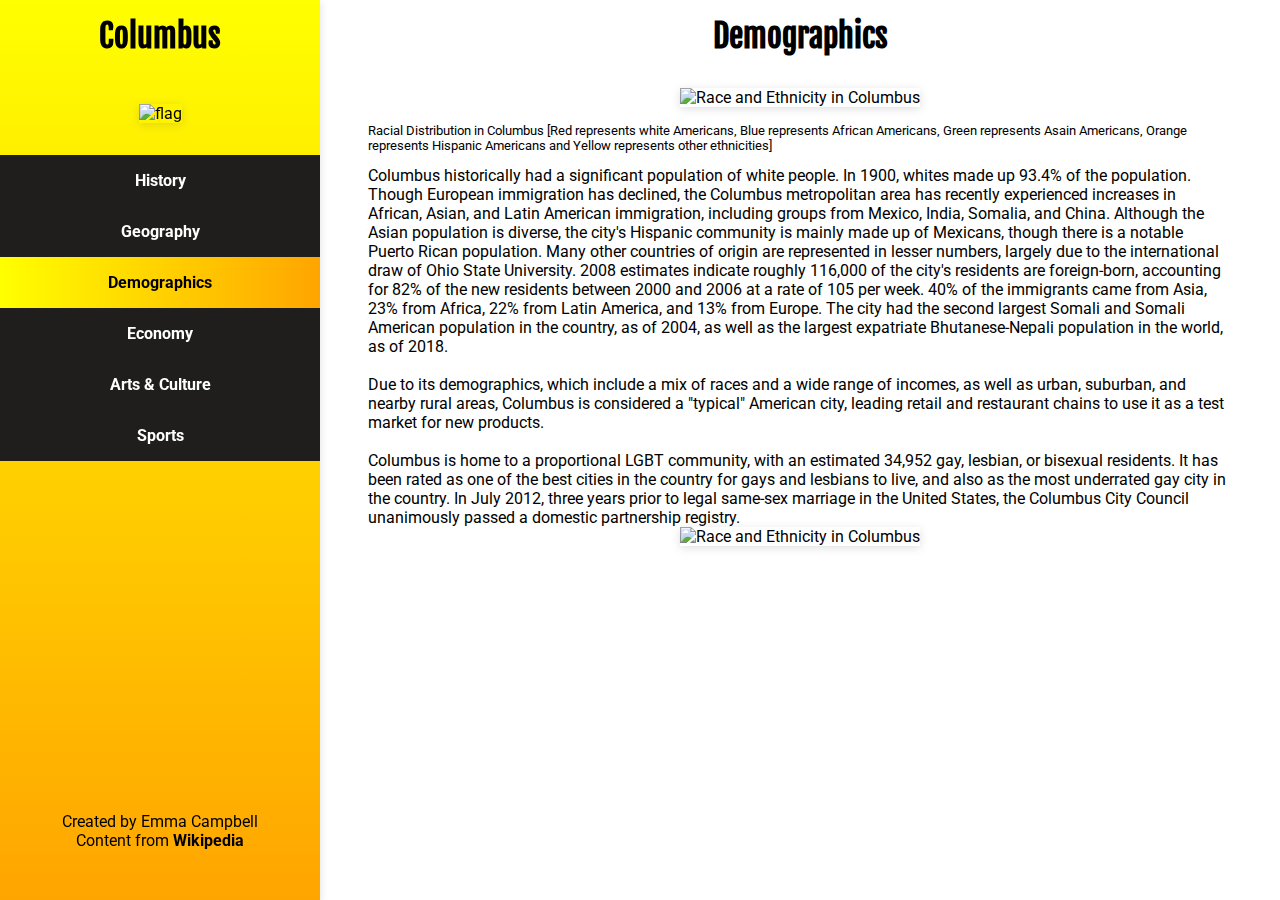
==== demographics.html @ 7753ef07 "Added Logo Font" ====
<!DOCTYPE html>
<html>
  <head>
    <title>Columbus, OH</title>
    <link rel="stylesheet" href="styles.css" />
    <link rel="preconnect" href="https://fonts.gstatic.com">
    <link href="https://fonts.googleapis.com/css2?family=Fjalla+One&family=Roboto&display=swap" rel="stylesheet">
  </head>
  <body>
    <aside>
      <div class="sidebar shadow flex-col">
        <div class="container center">
          <h1>
            <a class = "logo" href="index.html"> Columbus</a>
          </h1>
        </div>
        <div
          class="container center"
          style="padding-top: 2em; padding-bottom: 2em"
        >
          <img
            alt="flag"
            src="img/Columbus_flag.jpg"
            class="shadow"
            style="max-width: 10em; max-height: 6em"
            ;
          />
        </div>
        <nav class="flex-col" style="flex-grow: 3">
          <li>
            <a class="nav-link" href="history.html">History</a>
          </li>
          <li>
            <a class="nav-link" href="geography.html">Geography</a>
          </li>
          <li class = "is-current">
            <a class="nav-link" href="demographics.html">Demographics</a>
          </li>
          <li>
            <a class="nav-link" href="economy.html">Economy</a>
          </li>
          <li>
            <a class="nav-link" href="arts_and_culture.html">Arts & Culture</a>
          </li>
          <li>
            <a class="nav-link" href="sports">Sports</a>
          </li>
        </nav>
        <div class="flex-col center" style="flex-grow: 1">
          <p>Created by Emma Campbell</p>
          <p>
            Content from
            <a
              class="nav-link"
              href="https://en.wikipedia.org/wiki/Columbus,_Ohio"
              >Wikipedia</a
            >
          </p>
        </div>
      </div>
    </aside>
    <main>
      <div class="container">
        <div class="flex-col center" style="flex-grow: 1">
          <h1 style="padding-bottom: 0.5em">Demographics</h1>
          <div class="container">
            <img
              alt="Race and Ethnicity in Columbus"
              src="img/Race_and_ethnicity_2010-_Columbus_(5559898027).png"
              class="shadow"
              style="max-width: 20em; max-height: 20em"
            />
          </div>
          <p style="font-size: small; padding-bottom: 1em">
            Racial Distribution in Columbus [Red represents white Americans,
            Blue represents African Americans, Green represents Asain Americans,
            Orange represents Hispanic Americans and Yellow represents other
            ethnicities]
          </p>
          <p>
            Columbus historically had a significant population of white people.
            In 1900, whites made up 93.4% of the population. Though European
            immigration has declined, the Columbus metropolitan area has
            recently experienced increases in African, Asian, and Latin American
            immigration, including groups from Mexico, India, Somalia, and
            China. Although the Asian population is diverse, the city's Hispanic
            community is mainly made up of Mexicans, though there is a notable
            Puerto Rican population. Many other countries of origin are
            represented in lesser numbers, largely due to the international draw
            of Ohio State University. 2008 estimates indicate roughly 116,000 of
            the city's residents are foreign-born, accounting for 82% of the new
            residents between 2000 and 2006 at a rate of 105 per week. 40% of
            the immigrants came from Asia, 23% from Africa, 22% from Latin
            America, and 13% from Europe. The city had the second largest Somali
            and Somali American population in the country, as of 2004, as well
            as the largest expatriate Bhutanese-Nepali population in the world,
            as of 2018.
          </p>
          <br />
          <p>
            Due to its demographics, which include a mix of races and a wide
            range of incomes, as well as urban, suburban, and nearby rural
            areas, Columbus is considered a "typical" American city, leading
            retail and restaurant chains to use it as a test market for new
            products.
          </p>
          <br />
          <p>
            Columbus is home to a proportional LGBT community, with an estimated
            34,952 gay, lesbian, or bisexual residents. It has been rated as
            one of the best cities in the country for gays and lesbians to live,
            and also as the most underrated gay city in the country. In July
            2012, three years prior to legal same-sex marriage in the United
            States, the Columbus City Council unanimously passed a domestic
            partnership registry.
          </p>

          <img
              alt="Race and Ethnicity in Columbus"
              src="img/Race_and_ethnicity_2010-_Columbus_(5559898027).png"
              class="shadow"
              style="max-width: 20em; max-height: 20em"
            />
        </div>
      </div>
    </main>
  </body>
</html>
---- styles.css ----
*,body {
  margin: 0;
  padding: 0;
  font-family: 'Roboto', sans-serif;
}

body {
    height: 100%;
}

main {
    margin-left: 20em;
    padding: 0 2em 0 2em;
    height: 100%;
}

li {
    display: inline;
    padding: 1em 1em;
}

h1 {
    font-family: 'Fjalla One', sans-serif;
    font-size: 2em;
}

a {
    color: inherit;
    text-decoration: none;
}

.container {
    display: flex;
    flex-direction: row;
    position: relative;
    padding: 1em;
}

.center {
    justify-content: center;
    align-items: center;
}

.bottom {
    position: absolute;
    bottom: 0;
}

.flex-grid {
    display: grid;
}

.col {
    flex: 1;
}

.flex-grow {
    flex-grow: 1;
}

.flex-col {
    display: flex;
    flex-direction: column;
    flex-grow: 3;
}

.nav-link {
    font-size: 1rem;
    font-weight: 700;
    text-align: center;
    position: relative;
    margin: 0 0 0 0rem;
    padding: 0;
}


.shadow {
  box-shadow: rgba(99, 99, 99, 0.2) 0px 2px 8px 0px;
}

.sidebar {
  position: fixed;
  background: linear-gradient(yellow, orange);
  width: 20em;
  height: 100vh;
  text-align: center;
}

.text-center {
    text-align: center;
}

nav li {
    background: linear-gradient(to left, #1f1e1d 50%, orange 50%, yellow ) right;
    background-size: 200%;
    color:white;
    transition: .5s ease-out;
}
nav li:hover {
    background-position: left;
    color:black;
}

.is-current{
    background-position: left;
    color:black;
}
.is-current a:hover{
    cursor: default;
}

.logo{
    font-family: 'Fjalla One', sans-serif;
}
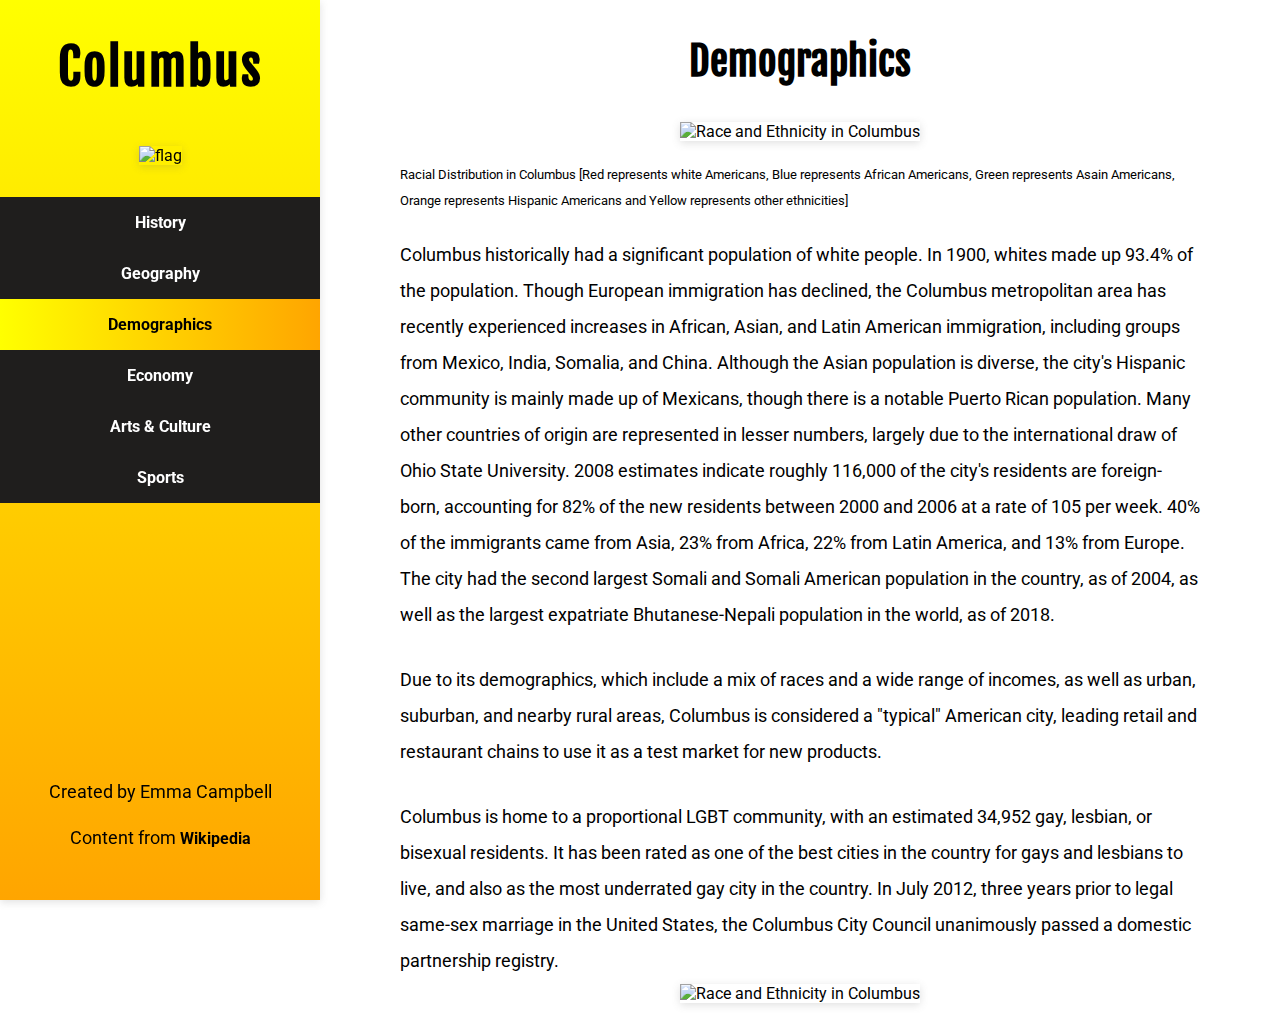
==== commit 1e7ce66a: "Fixed Sports page bug" ====
--- a/demographics.html
+++ b/demographics.html
@@ -43,7 +43,7 @@
             <a class="nav-link" href="arts_and_culture.html">Arts & Culture</a>
           </li>
           <li>
-            <a class="nav-link" href="sports">Sports</a>
+            <a class="nav-link" href="sports.html">Sports</a>
           </li>
         </nav>
         <div class="flex-col center" style="flex-grow: 1">
--- a/styles.css
+++ b/styles.css
@@ -21,12 +21,20 @@
 
 h1 {
     font-family: 'Fjalla One', sans-serif;
-    font-size: 2em;
+    font-size: 40px;
+    margin-top: 20px;
 }
 
 a {
     color: inherit;
     text-decoration: none;
+}
+
+p{
+    max-width: 800px;
+    margin: 5px;
+    line-height: 2em;
+    font-size: 18px;
 }
 
 .container {
@@ -111,4 +119,8 @@
 
 .logo{
     font-family: 'Fjalla One', sans-serif;
+    padding-top: 10px;
+    font-weight: bold;
+    font-size: 50px;
+    letter-spacing: 2px;
 }
